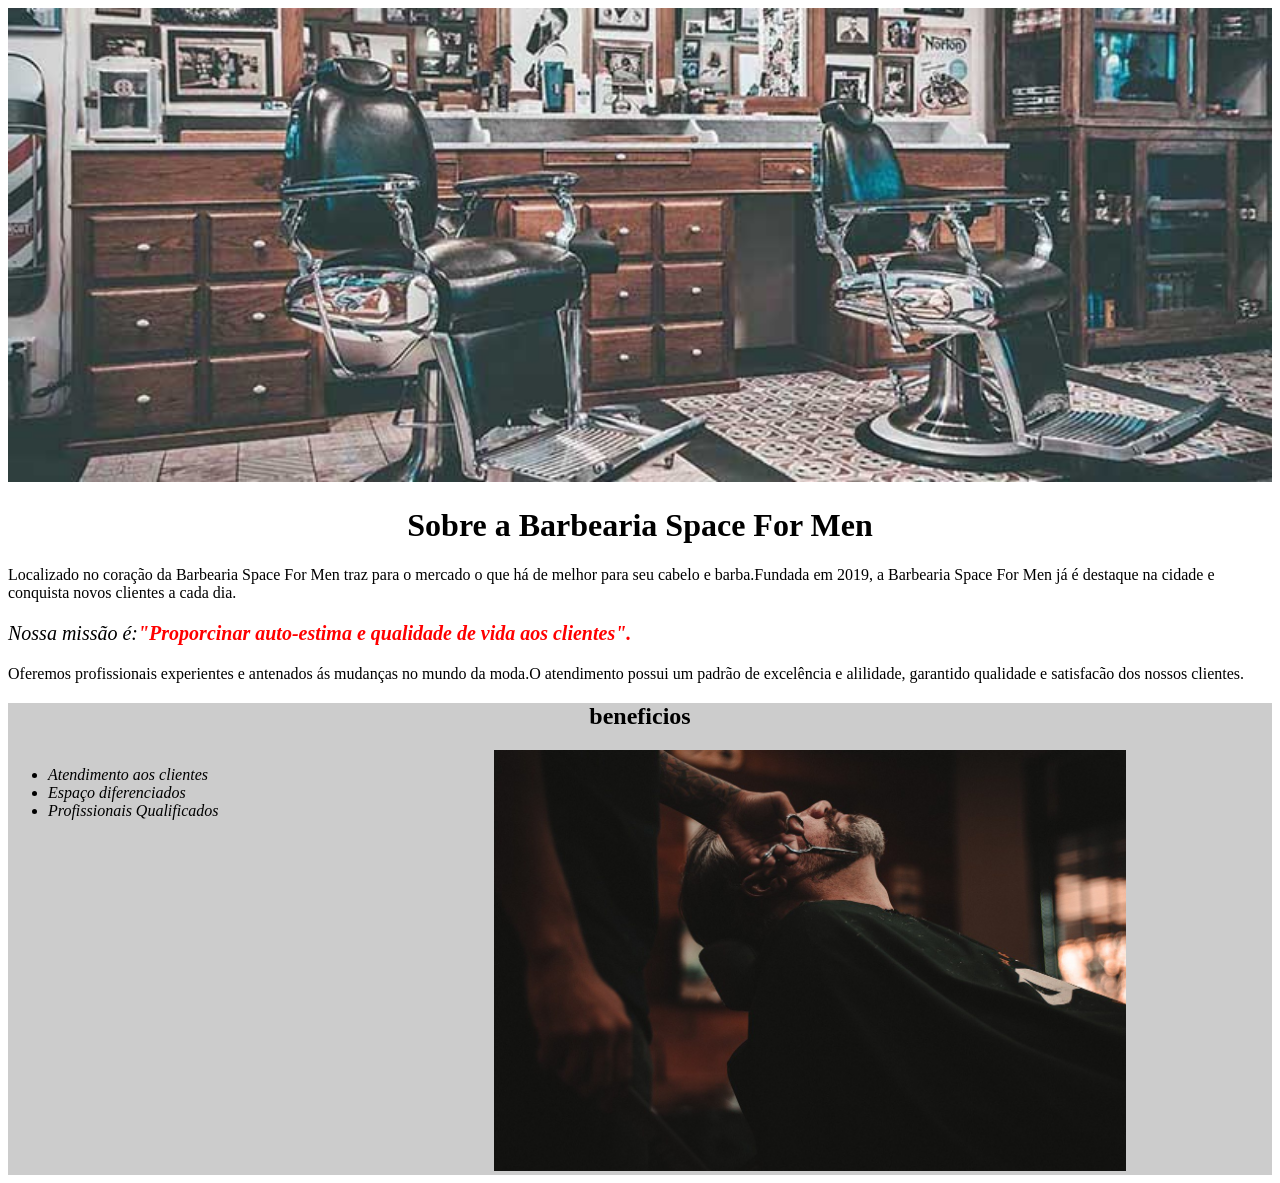
==== index.html @ 22b26fef "projeto space" ====
<!DOCTYPE html>
<html lang="pt br">

<head>
    <meta charset="UTF-8">
    <meta name="viewport" content="width=device-width, initial-scale=1.0">
    <title>Space For Men</title>
    <link rel="stylesheet" href="style.css">
</head>

<body>


    <img src="./img/banner.jpg" alt="banner" class="banner">
    <div class="principal">
         <header>
             <h1 class="titulo-centralizado">Sobre a Barbearia Space For Men</h1>
         </header>

        <main>
        <p>Localizado no coração da Barbearia Space For Men traz para o mercado o que há de melhor para seu cabelo e
            barba.Fundada em 2019, a Barbearia Space For Men já é destaque na cidade e conquista novos clientes a cada
            dia.</p>
        <p class="missao"><em>Nossa missão é:<strong>"Proporcinar auto-estima e qualidade de vida aos clientes".</strong></em></p>
        <p>Oferemos profissionais experientes e antenados ás mudanças no mundo da moda.O atendimento possui um padrão de
            excelência e alilidade, garantido qualidade e satisfacão dos nossos clientes.</p>
    </div>
    <div class="beneficios">
       <h2 class="titulo-centralizado">beneficios</h2>
          
      <ul>

      <li class="intens">Atendimento aos clientes</li>
      <li class="intens">Espaço diferenciados</li>
      <li class="intens">Profissionais Qualificados</li>

      </ul>


      <img src="./img/beneficios.jpg" alt="beneficios" class="imagembeneficios">
    </div>
    </main>

    <footer>
        
    </footer>


</body>
</html>
---- style.css ----
.banner{
    width: 100%;
}

.pricipal{
    background-color: #ffffff;
    padding: 30px;
}


.titulo-centralizado{
    text-align: center;
}


.missao{
    font-size: 20px;
}


em strong{
    color: red;
}

.beneficios{
      background-color:#cccccc;
}

.titulo-centralizado{ 
    text-align: center;
}

.intens{
    font-style: italic;
}

ul{
    display: inline-block;
    vertical-align: top;
    width: 20%;
    margin-right: 15%;

}

.imagembeneficios{
    width: 50%;
}
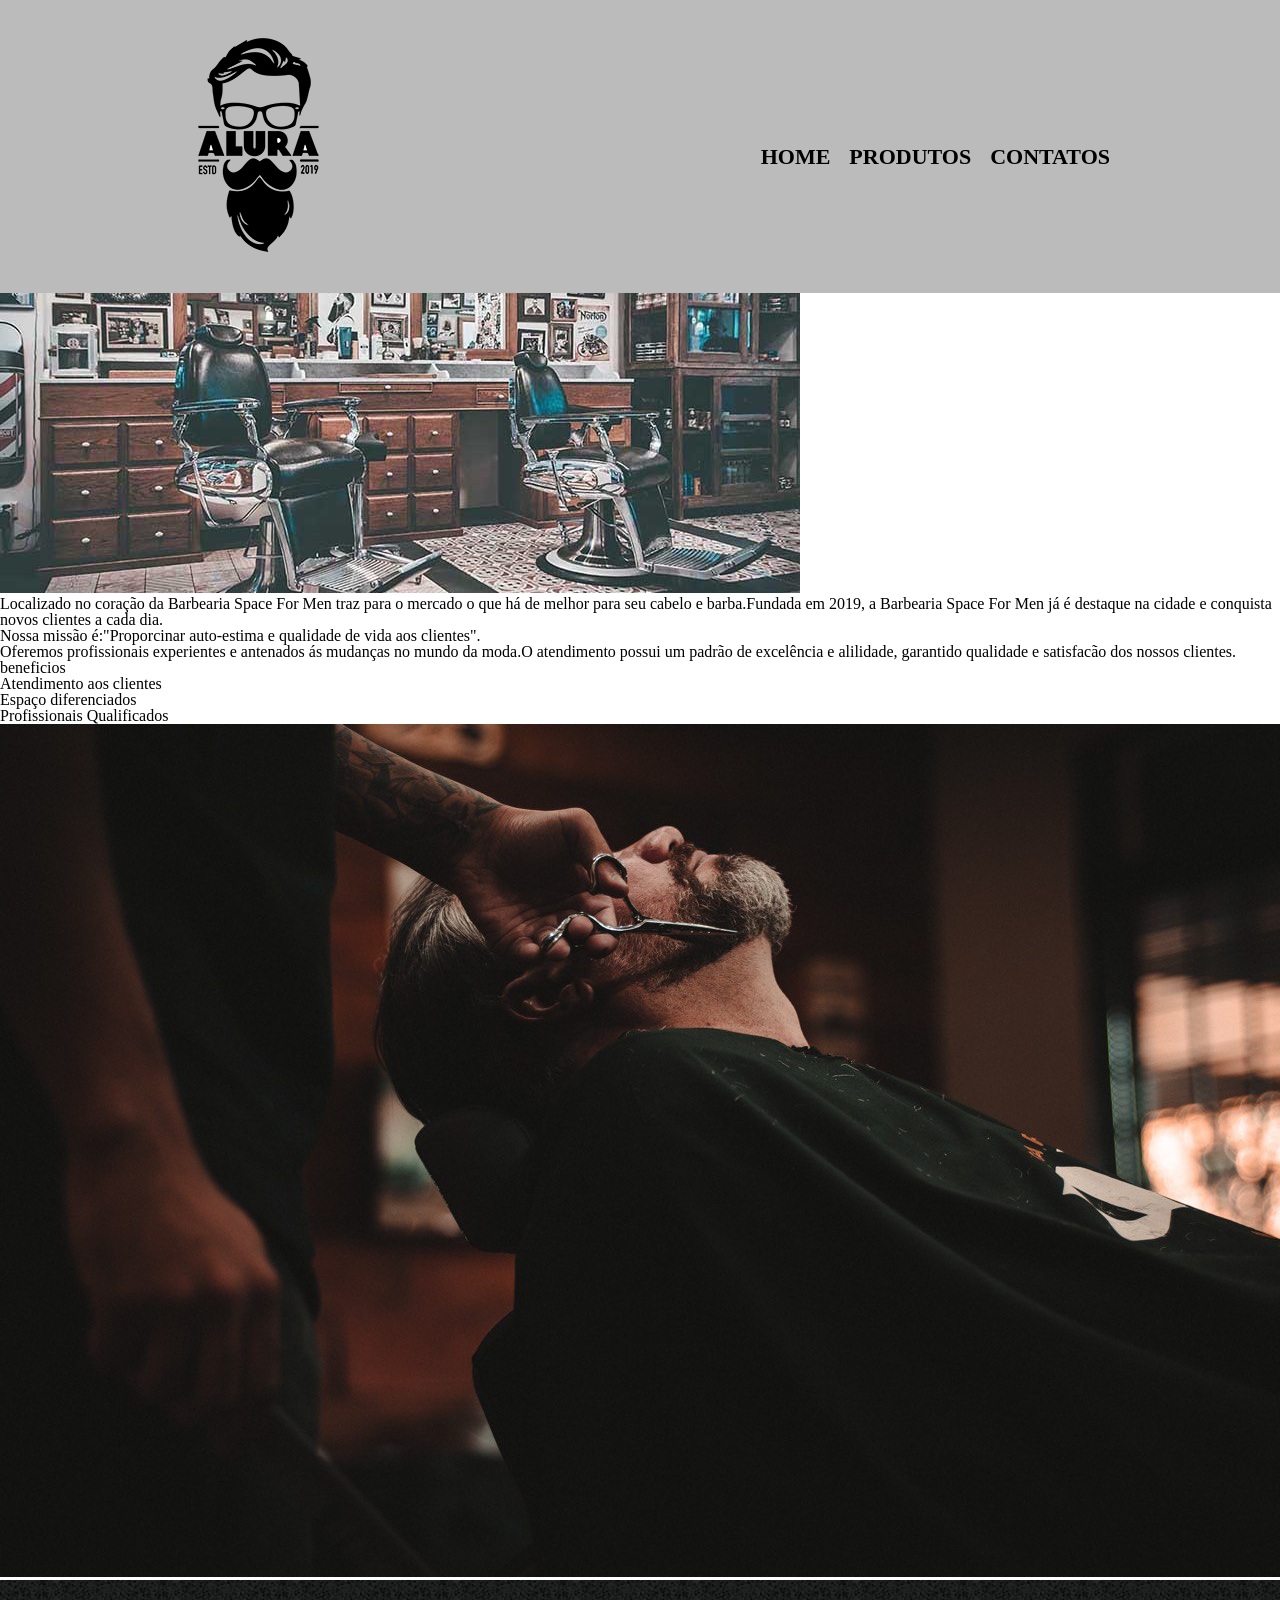
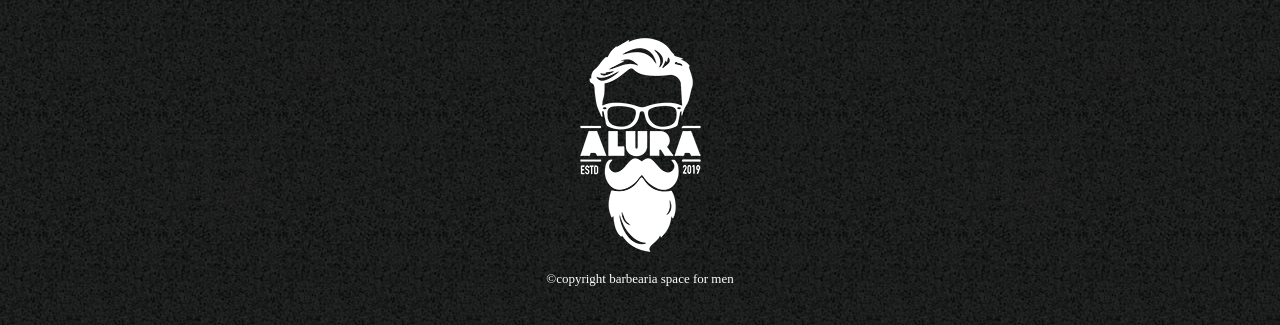
==== commit a2057315: "atualização da aula dia 22/09/2026" ====
--- a/index.html
+++ b/index.html
@@ -4,20 +4,30 @@
 <head>
     <meta charset="UTF-8">
     <meta name="viewport" content="width=device-width, initial-scale=1.0">
-    <title>Space For Men</title>
+    <title>Barbearia Space For Men</title>
+    <link rel="stylesheet" href="reset.css">
     <link rel="stylesheet" href="style.css">
 </head>
 
 <body>
 
+    <header>
+       <div class="caixa">
+         <h1><img src="./img/logo.png"alt="logo"></h1>
+         <nav>
+          <ul>
+            <li><a href="index.html">Home</a> </li>
+            <li><a href="produtos.html">Produtos</a> </li>
+            <li><a href="Contatos.html">Contatos</a> </li>
+          </ul>
+         </nav>
+       </div>
+   </header>
 
     <img src="./img/banner.jpg" alt="banner" class="banner">
+    
+        <main>
     <div class="principal">
-         <header>
-             <h1 class="titulo-centralizado">Sobre a Barbearia Space For Men</h1>
-         </header>
-
-        <main>
         <p>Localizado no coração da Barbearia Space For Men traz para o mercado o que há de melhor para seu cabelo e
             barba.Fundada em 2019, a Barbearia Space For Men já é destaque na cidade e conquista novos clientes a cada
             dia.</p>
@@ -41,9 +51,10 @@
     </div>
     </main>
 
-    <footer>
-        
-    </footer>
+   <footer>
+       <img src="./img/logo-branco.png" alt="logo-branco">
+       <p class="copy">&copy;copyright barbearia space for men</p>
+   </footer>
 
 
 </body>
--- a/style.css
+++ b/style.css
@@ -1,47 +1,42 @@
-.banner{
-    width: 100%;
+header{
+    background-color: #bbbbbb;
+    padding: 20px 0;
 }
 
-.pricipal{
-    background-color: #ffffff;
-    padding: 30px;
+.caixa{
+    width: 940px;
+    margin: 0 auto;
+    position: relative;
 }
 
-
-.titulo-centralizado{
-    text-align: center;
+nav{
+    position: absolute;
+    top: 126px;
+    right: 0px;
 }
 
-
-.missao{
-    font-size: 20px;
+nav li{
+    display: inline;
+    margin:  0 0 0 15px;
 }
 
-
-em strong{
-    color: red;
+nav a{
+    text-transform: uppercase;
+    color: #000000;
+    font-weight: bold;
+    font-size: 22px;
+    text-decoration: none;
 }
 
-.beneficios{
-      background-color:#cccccc;
+nav a:hover{
+    color: #c78c19;
+    text-decoration: underline;
 }
 
-.titulo-centralizado{ 
+footer{
     text-align: center;
+    background-image: url(./img/bg.jpg);
+    color: white;
+    padding: 40px 0;
+    font-size: 13px;
 }
-
-.intens{
-    font-style: italic;
-}
-
-ul{
-    display: inline-block;
-    vertical-align: top;
-    width: 20%;
-    margin-right: 15%;
-
-}
-
-.imagembeneficios{
-    width: 50%;
-}
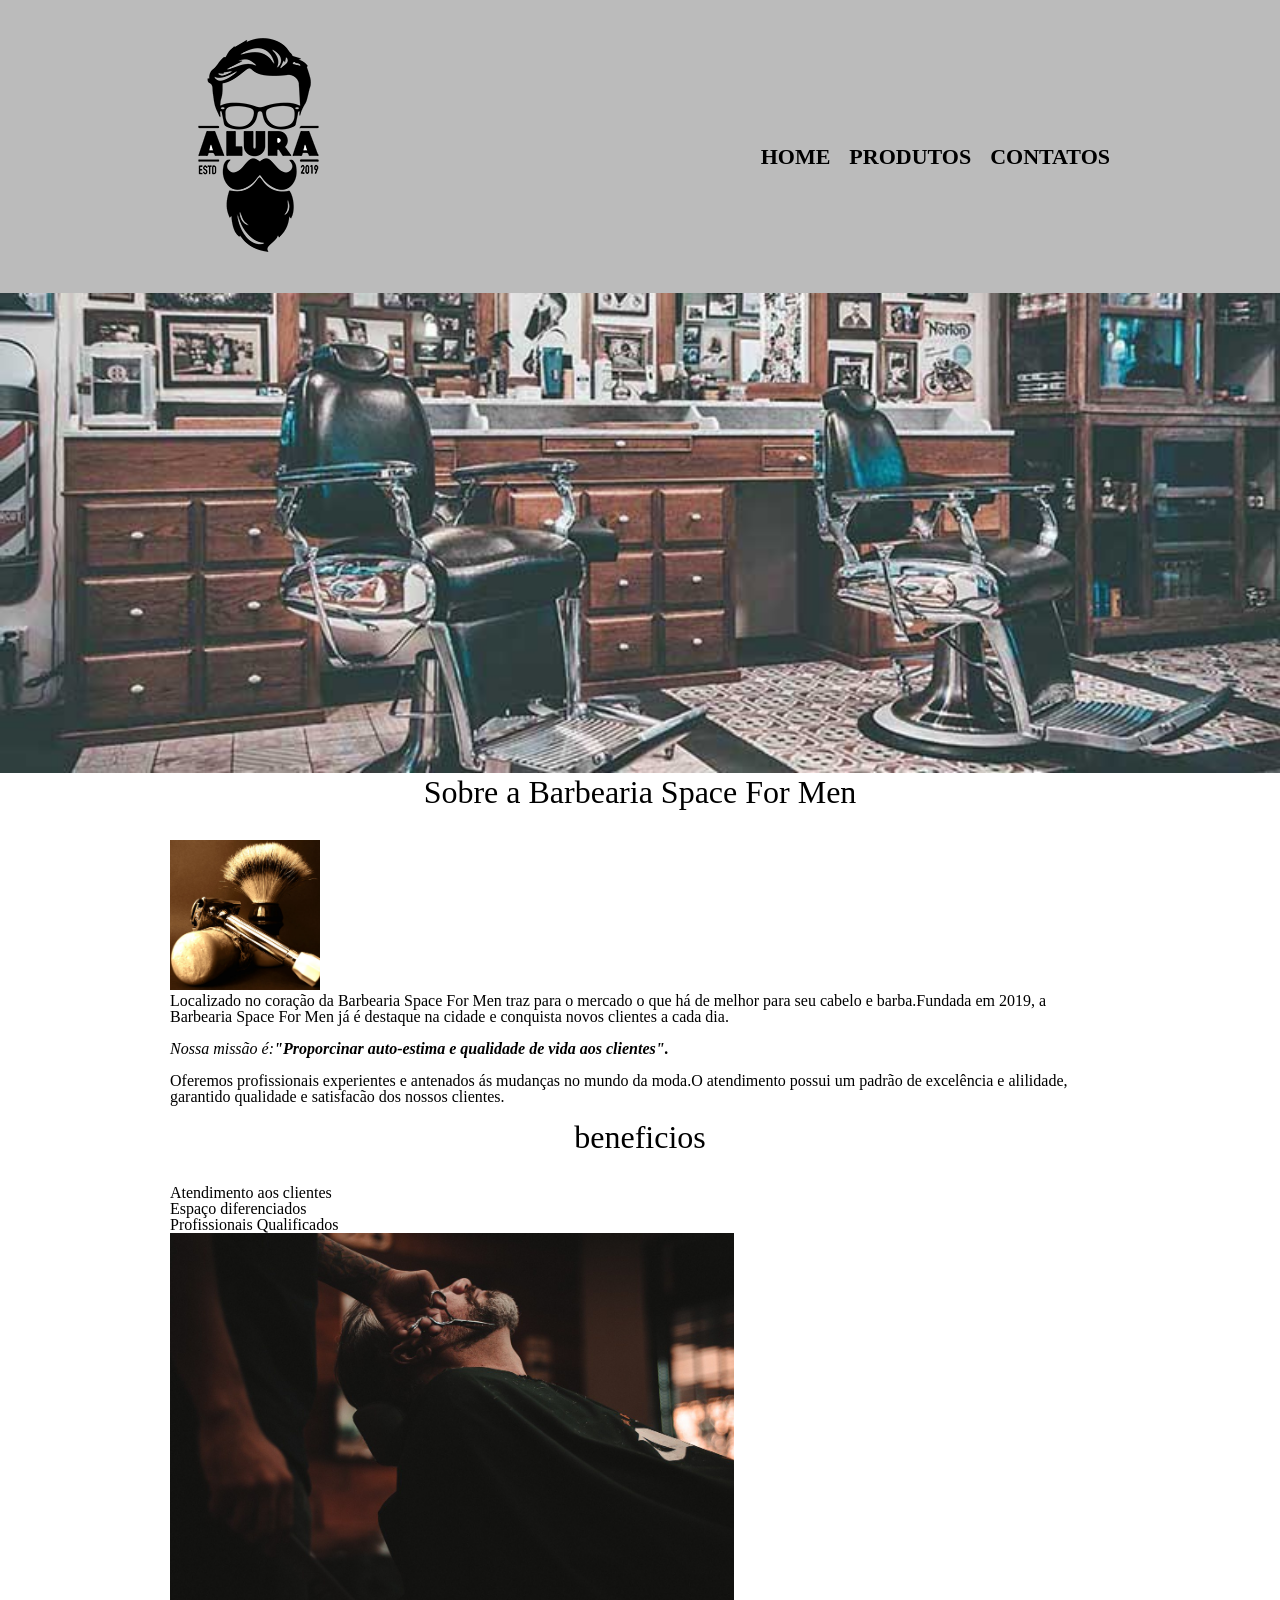
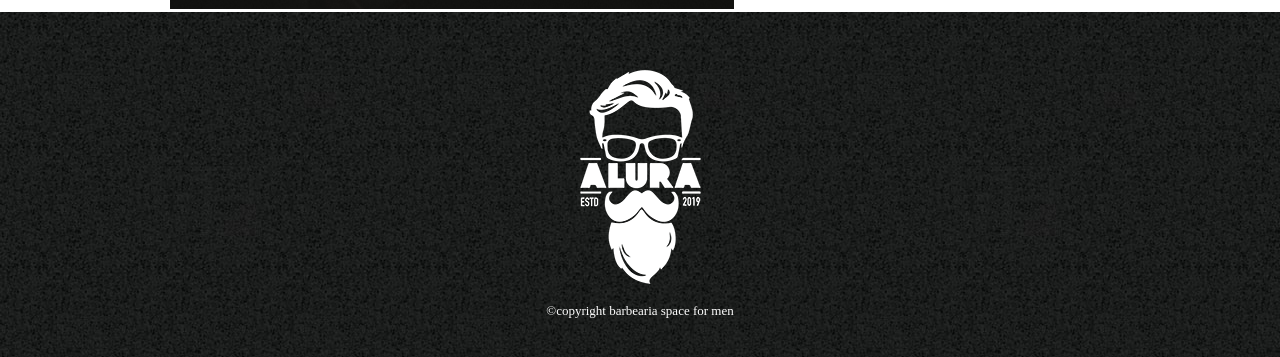
==== commit beea5a37: "atualização da aula dia 24/09/2026" ====
--- a/index.html
+++ b/index.html
@@ -18,7 +18,7 @@
           <ul>
             <li><a href="index.html">Home</a> </li>
             <li><a href="produtos.html">Produtos</a> </li>
-            <li><a href="Contatos.html">Contatos</a> </li>
+            <li><a href="contados.html">Contatos</a> </li>
           </ul>
          </nav>
        </div>
@@ -26,29 +26,35 @@
 
     <img src="./img/banner.jpg" alt="banner" class="banner">
     
-        <main>
-    <div class="principal">
-        <p>Localizado no coração da Barbearia Space For Men traz para o mercado o que há de melhor para seu cabelo e
+    <main>
+      <section class="principal">
+
+         <h2 class="titulo-principal">Sobre a Barbearia Space For Men</h2>
+         <img src="./img/utensilios.jpg" alt="utensilios barbearia" class="utensilios">
+
+         <p>Localizado no coração da Barbearia Space For Men traz para o mercado o que há de melhor para seu cabelo e
             barba.Fundada em 2019, a Barbearia Space For Men já é destaque na cidade e conquista novos clientes a cada
             dia.</p>
-        <p class="missao"><em>Nossa missão é:<strong>"Proporcinar auto-estima e qualidade de vida aos clientes".</strong></em></p>
-        <p>Oferemos profissionais experientes e antenados ás mudanças no mundo da moda.O atendimento possui um padrão de
+
+         <p class="missao"><em>Nossa missão é:<strong>"Proporcinar auto-estima e qualidade de vida aos clientes".</strong></em></p>
+
+         <p>Oferemos profissionais experientes e antenados ás mudanças no mundo da moda.O atendimento possui um padrão de
             excelência e alilidade, garantido qualidade e satisfacão dos nossos clientes.</p>
-    </div>
-    <div class="beneficios">
-       <h2 class="titulo-centralizado">beneficios</h2>
+      </section>
+      <section class="beneficios">
+          <h3 class="titulo-principal">beneficios</h3>
           
-      <ul>
+          <ul>
 
-      <li class="intens">Atendimento aos clientes</li>
-      <li class="intens">Espaço diferenciados</li>
-      <li class="intens">Profissionais Qualificados</li>
+              <li class="intens">Atendimento aos clientes</li>
+              <li class="intens">Espaço diferenciados</li>
+              <li class="intens">Profissionais Qualificados</li>
 
-      </ul>
+          </ul>
 
 
-      <img src="./img/beneficios.jpg" alt="beneficios" class="imagembeneficios">
-    </div>
+          <img src="./img/beneficios.jpg" alt="beneficios" class="imagembeneficios">
+      </section>
     </main>
 
    <footer>
--- a/style.css
+++ b/style.css
@@ -33,6 +33,41 @@
     text-decoration: underline;
 }
 
+.banner{
+    width: 100%;
+}
+
+main{
+    width: 940px;
+    margin: 0 auto;
+}
+
+.principal p{
+    margin: 0 0 1em;
+}
+
+.principal strong{
+    font-weight: bolder;
+}
+
+.principal em{
+    font-style: italic;
+}
+
+.titulo-principal{
+    text-align: center;
+    font-size: 2em;
+    margin: 0 0 1em;
+}
+
+.utensilios{
+    width: 150px;
+}
+
+.imagembeneficios{
+    width: 60%;
+}
+
 footer{
     text-align: center;
     background-image: url(./img/bg.jpg);
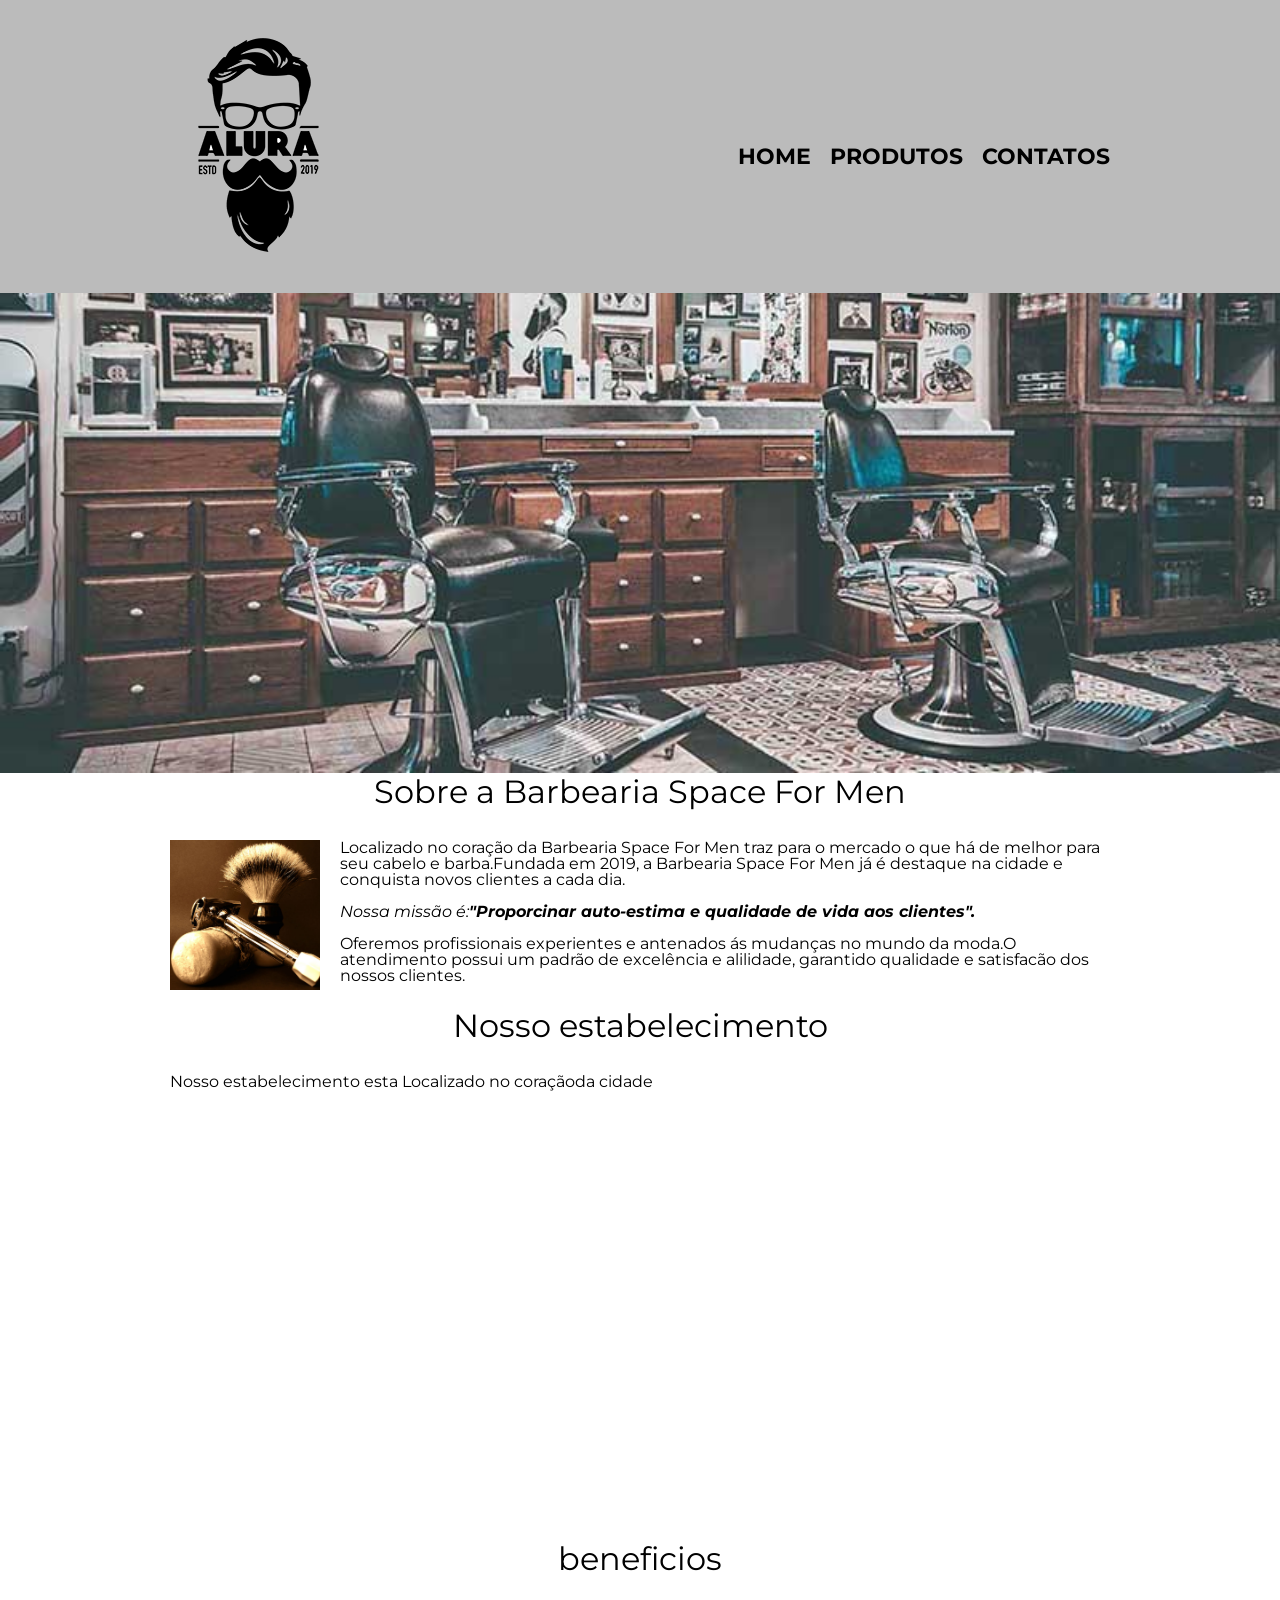
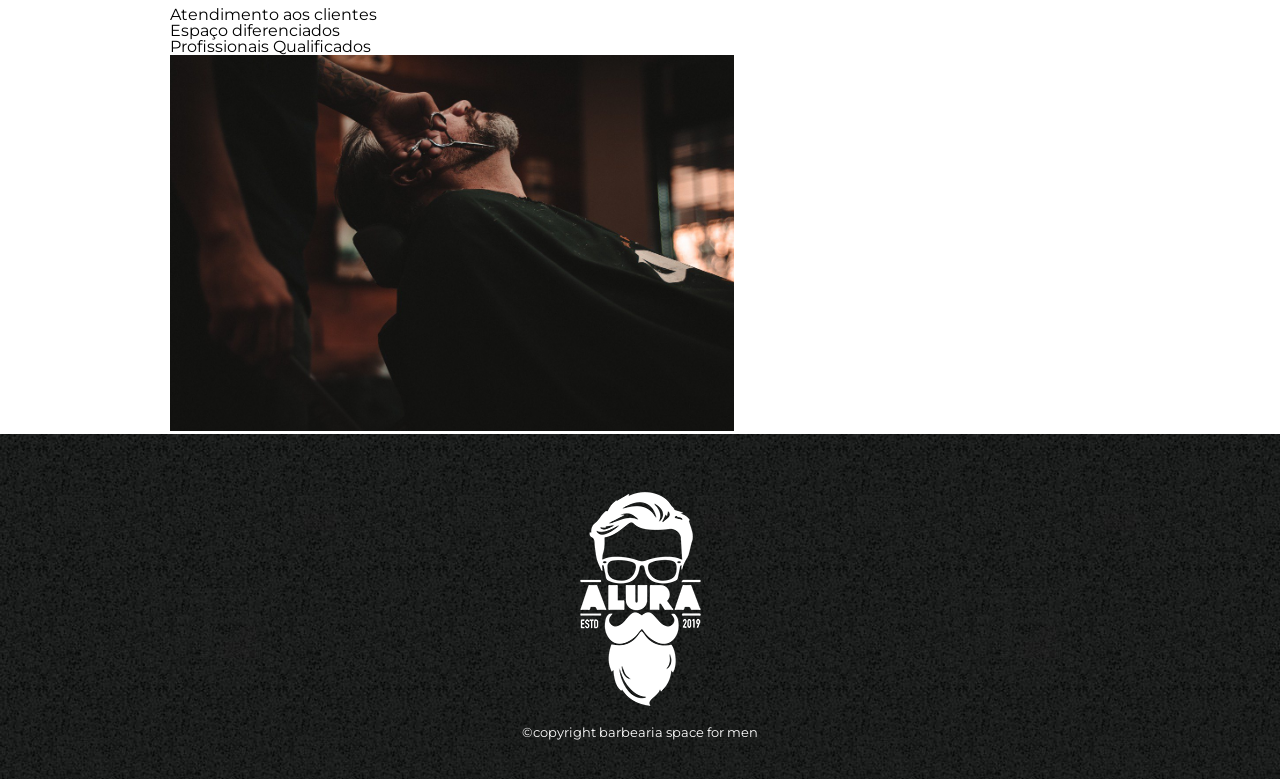
==== commit 8afe08c7: "atualização da aula dia 28/09/2026" ====
--- a/index.html
+++ b/index.html
@@ -7,61 +7,79 @@
     <title>Barbearia Space For Men</title>
     <link rel="stylesheet" href="reset.css">
     <link rel="stylesheet" href="style.css">
+    <link rel="preconnect" href="https://fonts.googleapis.com">
+    <link rel="preconnect" href="https://fonts.gstatic.com" crossorigin>
+    <link href="https://fonts.googleapis.com/css2?family=Montserrat:ital,wght@0,100..900;1,100..900&display=swap"
+        rel="stylesheet">
 </head>
 
 <body>
 
     <header>
-       <div class="caixa">
-         <h1><img src="./img/logo.png"alt="logo"></h1>
-         <nav>
-          <ul>
-            <li><a href="index.html">Home</a> </li>
-            <li><a href="produtos.html">Produtos</a> </li>
-            <li><a href="contados.html">Contatos</a> </li>
-          </ul>
-         </nav>
-       </div>
-   </header>
+        <div class="caixa">
+            <h1><img src="./img/logo.png" alt="logo"></h1>
+            <nav>
+                <ul>
+                    <li><a href="index.html">Home</a> </li>
+                    <li><a href="produtos.html">Produtos</a> </li>
+                    <li><a href="contados.html">Contatos</a> </li>
+                </ul>
+            </nav>
+        </div>
+    </header>
 
     <img src="./img/banner.jpg" alt="banner" class="banner">
-    
+
     <main>
-      <section class="principal">
+        <section class="principal">
 
-         <h2 class="titulo-principal">Sobre a Barbearia Space For Men</h2>
-         <img src="./img/utensilios.jpg" alt="utensilios barbearia" class="utensilios">
+            <h2 class="titulo-principal">Sobre a Barbearia Space For Men</h2>
+            <img src="./img/utensilios.jpg" alt="utensilios barbearia" class="utensilios">
 
-         <p>Localizado no coração da Barbearia Space For Men traz para o mercado o que há de melhor para seu cabelo e
-            barba.Fundada em 2019, a Barbearia Space For Men já é destaque na cidade e conquista novos clientes a cada
-            dia.</p>
+            <p>Localizado no coração da Barbearia Space For Men traz para o mercado o que há de melhor para seu cabelo e
+                barba.Fundada em 2019, a Barbearia Space For Men já é destaque na cidade e conquista novos clientes a
+                cada
+                dia.</p>
 
-         <p class="missao"><em>Nossa missão é:<strong>"Proporcinar auto-estima e qualidade de vida aos clientes".</strong></em></p>
+            <p class="missao"><em>Nossa missão é:<strong>"Proporcinar auto-estima e qualidade de vida aos
+                        clientes".</strong></em></p>
 
-         <p>Oferemos profissionais experientes e antenados ás mudanças no mundo da moda.O atendimento possui um padrão de
-            excelência e alilidade, garantido qualidade e satisfacão dos nossos clientes.</p>
-      </section>
-      <section class="beneficios">
-          <h3 class="titulo-principal">beneficios</h3>
-          
-          <ul>
+            <p>Oferemos profissionais experientes e antenados ás mudanças no mundo da moda.O atendimento possui um
+                padrão de
+                excelência e alilidade, garantido qualidade e satisfacão dos nossos clientes.</p>
+        </section>
 
-              <li class="intens">Atendimento aos clientes</li>
-              <li class="intens">Espaço diferenciados</li>
-              <li class="intens">Profissionais Qualificados</li>
+        <section class="mapa">
+            <h3 class="titulo-principal">Nosso estabelecimento</h3>
+            <p>Nosso estabelecimento esta Localizado no coraçãoda cidade</p>
+            <iframe
+                src="https://www.google.com/maps/embed?pb=!1m18!1m12!1m3!1d3654.982817866573!2d-46.755739770923604!3d-23.64078636623434!2m3!1f0!2f0!3f0!3m2!1i1024!2i768!4f13.1!3m3!1m2!1s0x94ce5303b7b3f8bf%3A0xeda26a4907e87a15!2sBarbearia%20Space%20for%20men!5e0!3m2!1spt-BR!2sbr!4v1790604487333!5m2!1spt-BR!2sbr"
+                width="600" height="450" style="border:0;" allowfullscreen="" loading="lazy"
+                referrerpolicy="strict-origin-when-cross-origin"></iframe>
+        </section>
 
-          </ul>
+        <section class="beneficios">
+            <h3 class="titulo-principal">beneficios</h3>
+
+            <ul>
+
+                <li class="intens">Atendimento aos clientes</li>
+                <li class="intens">Espaço diferenciados</li>
+                <li class="intens">Profissionais Qualificados</li>
+
+            </ul>
 
 
-          <img src="./img/beneficios.jpg" alt="beneficios" class="imagembeneficios">
-      </section>
+            <img src="./img/beneficios.jpg" alt="beneficios" class="imagembeneficios">
+        </section>
     </main>
 
-   <footer>
-       <img src="./img/logo-branco.png" alt="logo-branco">
-       <p class="copy">&copy;copyright barbearia space for men</p>
-   </footer>
+    <footer>
+        <img src="./img/logo-branco.png" alt="logo-branco">
+        <p class="copy">&copy;copyright barbearia space for men</p>
+    </footer>
 
 
 </body>
+
 </html>
--- a/style.css
+++ b/style.css
@@ -1,3 +1,8 @@
+
+body{
+    font-family: "Montserrat", sans-serif;
+}
+
 header{
     background-color: #bbbbbb;
     padding: 20px 0;
@@ -58,10 +63,13 @@
     text-align: center;
     font-size: 2em;
     margin: 0 0 1em;
+    clear: left;
 }
 
 .utensilios{
     width: 150px;
+    float: left;
+    margin: 0 20px 20px 0;
 }
 
 .imagembeneficios{
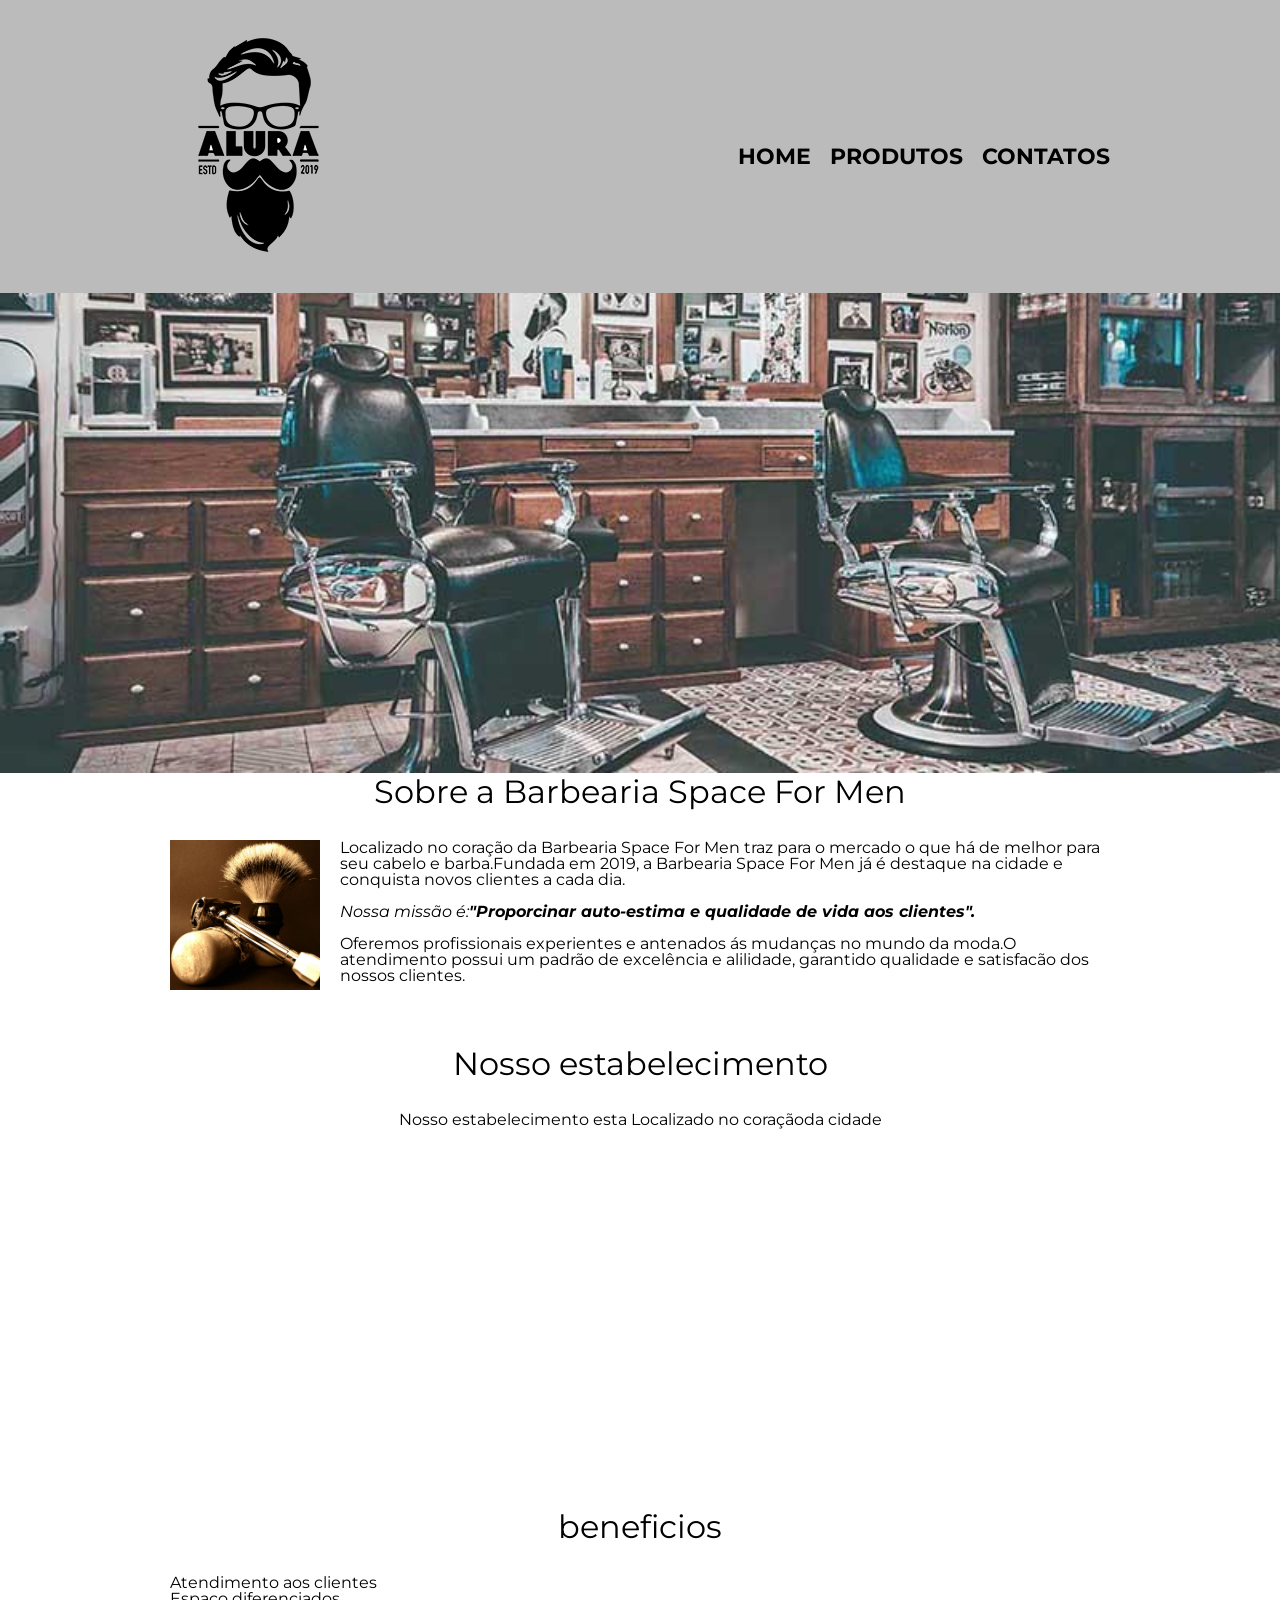
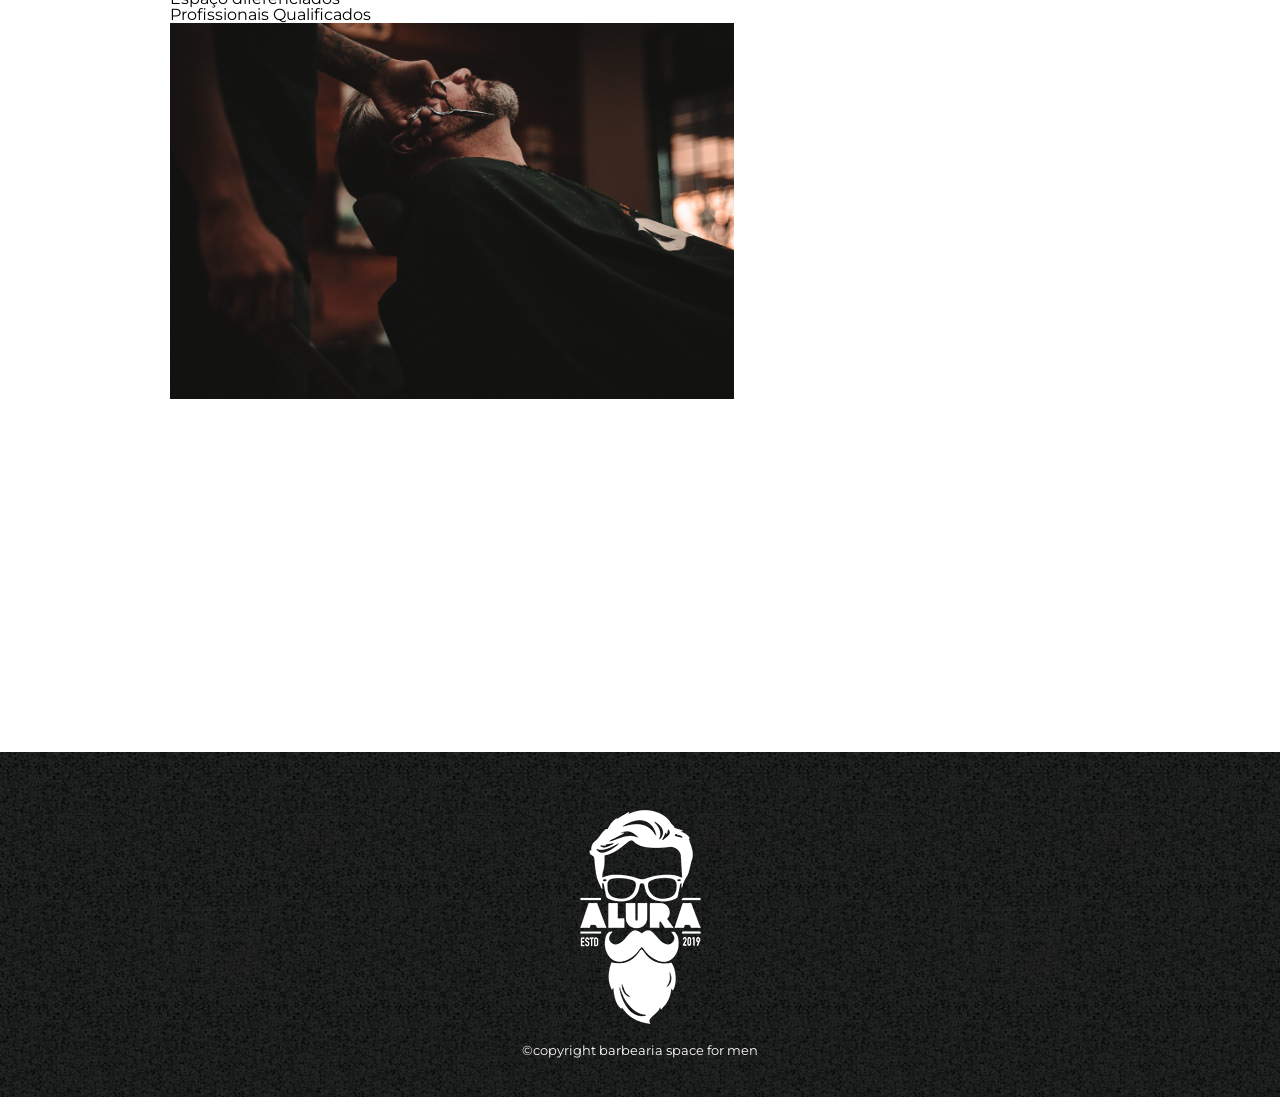
==== commit 6b524798: "atulização da aula dia 29/09/2026" ====
--- a/index.html
+++ b/index.html
@@ -51,11 +51,15 @@
 
         <section class="mapa">
             <h3 class="titulo-principal">Nosso estabelecimento</h3>
+
             <p>Nosso estabelecimento esta Localizado no coraçãoda cidade</p>
+            
             <iframe
                 src="https://www.google.com/maps/embed?pb=!1m18!1m12!1m3!1d3654.982817866573!2d-46.755739770923604!3d-23.64078636623434!2m3!1f0!2f0!3f0!3m2!1i1024!2i768!4f13.1!3m3!1m2!1s0x94ce5303b7b3f8bf%3A0xeda26a4907e87a15!2sBarbearia%20Space%20for%20men!5e0!3m2!1spt-BR!2sbr!4v1790604487333!5m2!1spt-BR!2sbr"
-                width="600" height="450" style="border:0;" allowfullscreen="" loading="lazy"
-                referrerpolicy="strict-origin-when-cross-origin"></iframe>
+                width="100%" height="300" style="border:0;" allowfullscreen="" loading="lazy"
+                referrerpolicy="strict-origin-when-cross-origin">
+            </iframe>
+            
         </section>
 
         <section class="beneficios">
@@ -69,8 +73,16 @@
 
             </ul>
 
+            <img src="./img/beneficios.jpg" alt="beneficios" class="imagembeneficios">
 
-            <img src="./img/beneficios.jpg" alt="beneficios" class="imagembeneficios">
+          <div class="video">
+
+            <iframe width="560" height="315" src="https://www.youtube.com/embed/wcVVXUV0YUY?si=WtAMYThtye86gT4m" 
+              title="YouTube video player" frameborder="0" 
+              allow="accelerometer; autoplay; clipboard-write; encrypted-media; gyroscope; picture-in-picture; web-share" 
+              referrerpolicy="strict-origin-when-cross-origin" allowfullscreen>
+            </iframe>
+          </div>
         </section>
     </main>
 
--- a/style.css
+++ b/style.css
@@ -72,8 +72,22 @@
     margin: 0 20px 20px 0;
 }
 
+.mapa{
+    padding: 3em 0;
+}
+
+.mapa p{
+    margin: 0 0 2em;
+    text-align: center;
+}
+
 .imagembeneficios{
     width: 60%;
+}
+
+.video{
+    width: 560px;
+    margin: 1em auto;
 }
 
 footer{
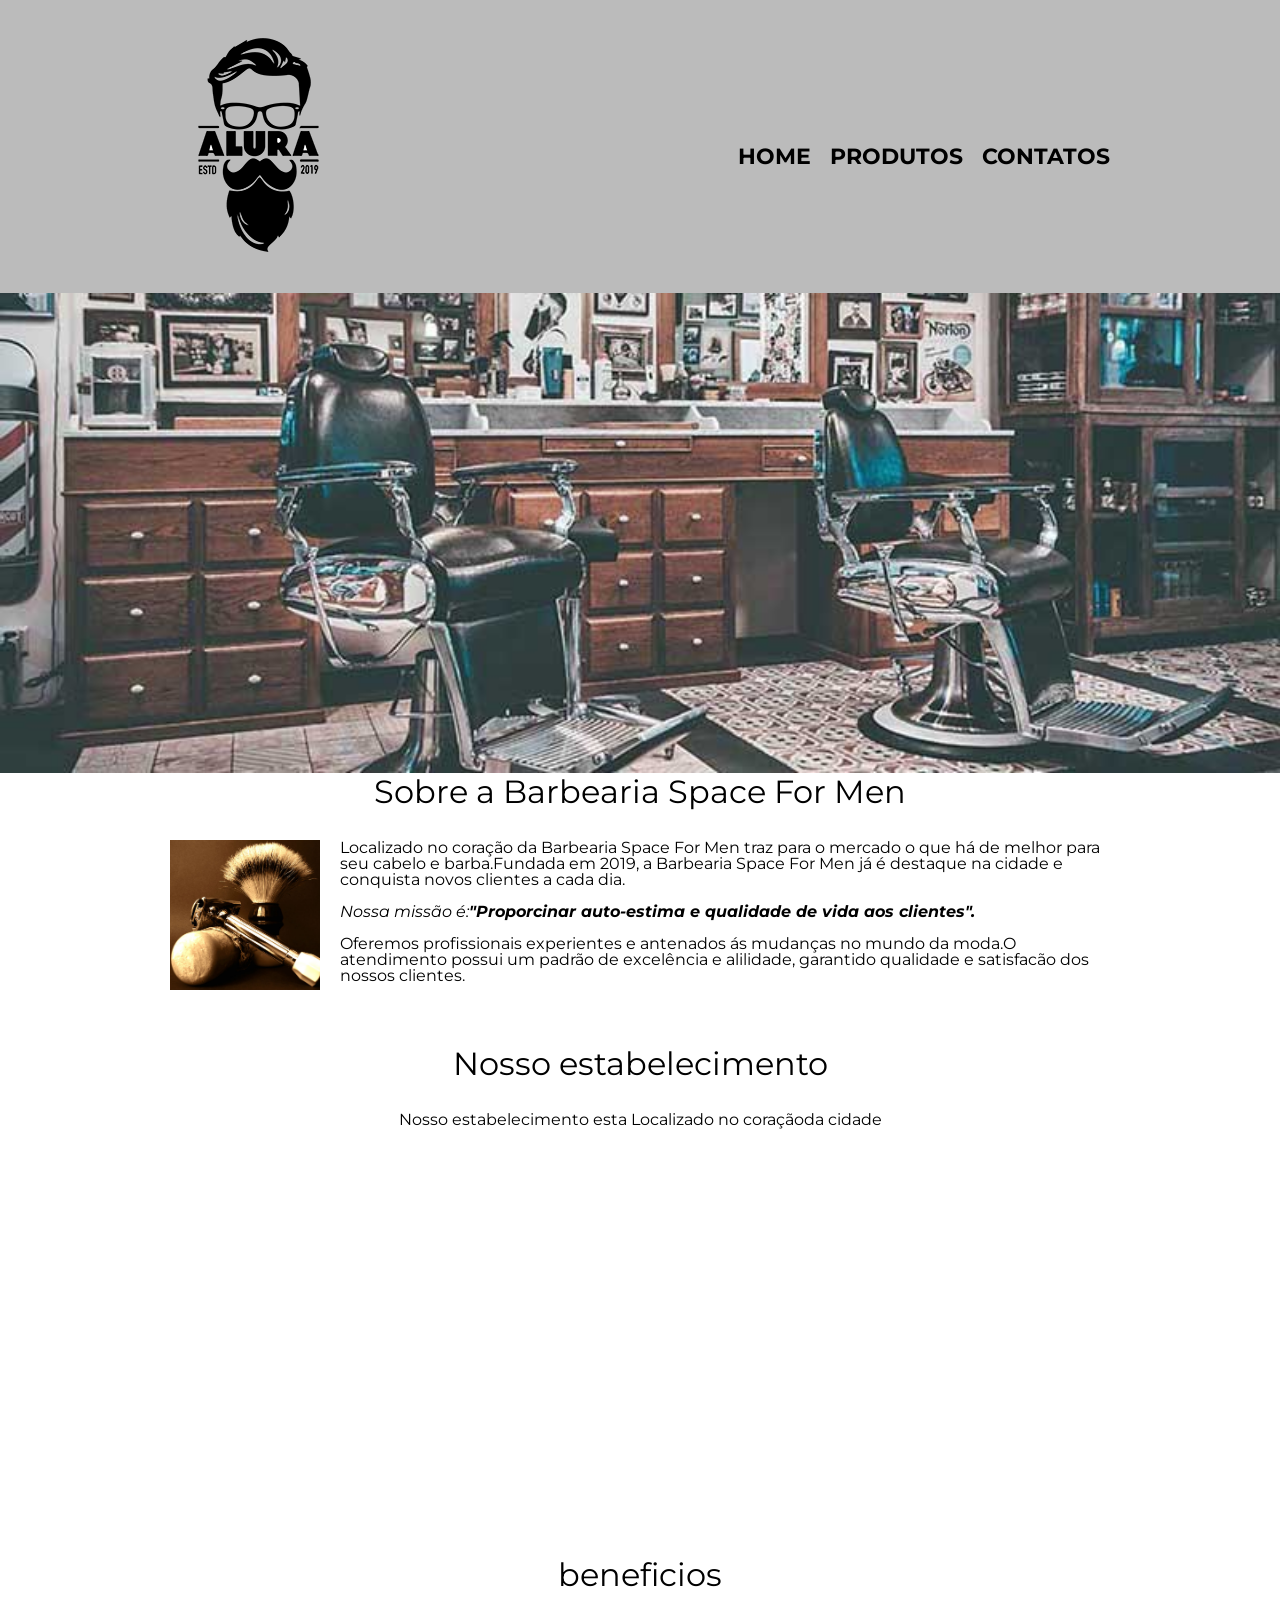
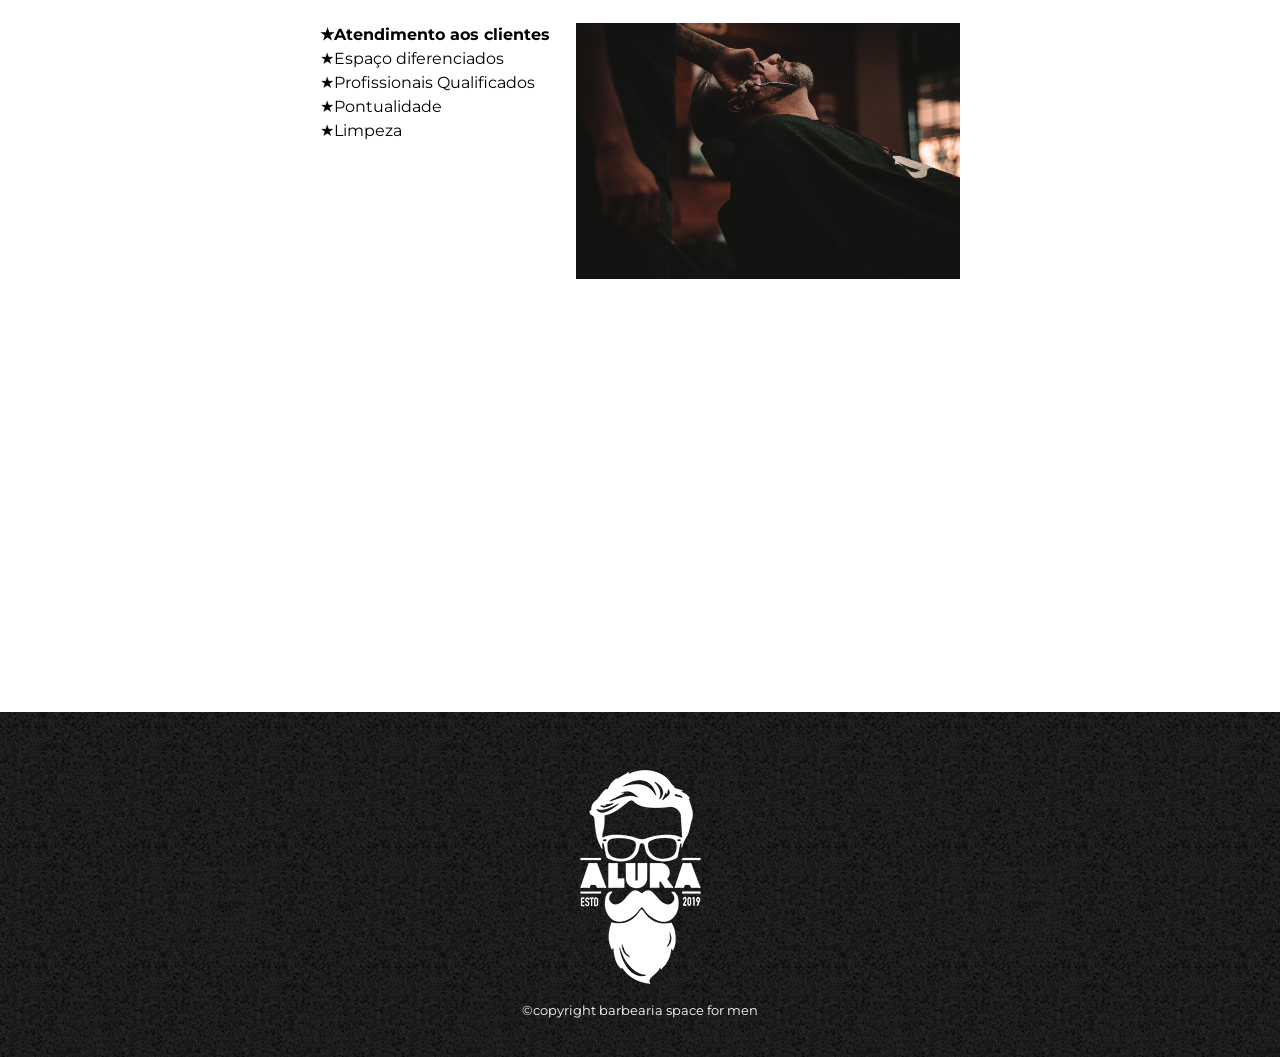
==== commit e7c0510e: "atulização da aula dia 01/10/2026" ====
--- a/index.html
+++ b/index.html
@@ -65,16 +65,17 @@
         <section class="beneficios">
             <h3 class="titulo-principal">beneficios</h3>
 
-            <ul>
+            <div class="conteudo-beneficios">
+               <ul class="lista-beneficios">
 
-                <li class="intens">Atendimento aos clientes</li>
-                <li class="intens">Espaço diferenciados</li>
-                <li class="intens">Profissionais Qualificados</li>
+                 <li class="itens">Atendimento aos clientes</li>
+                 <li class="itens">Espaço diferenciados</li>
+                 <li class="itens">Profissionais Qualificados</li>
+                 <li class="itens">Pontualidade</li>
+                 <li class="itens">Limpeza</li>
 
-            </ul>
-
-            <img src="./img/beneficios.jpg" alt="beneficios" class="imagembeneficios">
-
+               </ul><img src="./img/beneficios.jpg" alt="beneficios" class="imagembeneficios">
+          </div> 
           <div class="video">
 
             <iframe width="560" height="315" src="https://www.youtube.com/embed/wcVVXUV0YUY?si=WtAMYThtye86gT4m" 
--- a/style.css
+++ b/style.css
@@ -81,13 +81,40 @@
     text-align: center;
 }
 
+.beneficios{
+    padding: 3em 0;
+}
+
+.conteudo-beneficios{
+    width: 640px;
+    margin: 0 auto;
+}
+
+.lista-beneficios{
+    width: 40%;
+    display: inline-block;
+    vertical-align: top;
+}
+
+.itens{
+    line-height: 1.5;
+}
+
+.itens::before{
+    content: "★";
+}
+
+.itens:first-child{
+    font-weight: bold;
+}
+
 .imagembeneficios{
     width: 60%;
 }
 
 .video{
     width: 560px;
-    margin: 1em auto;
+    margin: 2em auto;
 }
 
 footer{
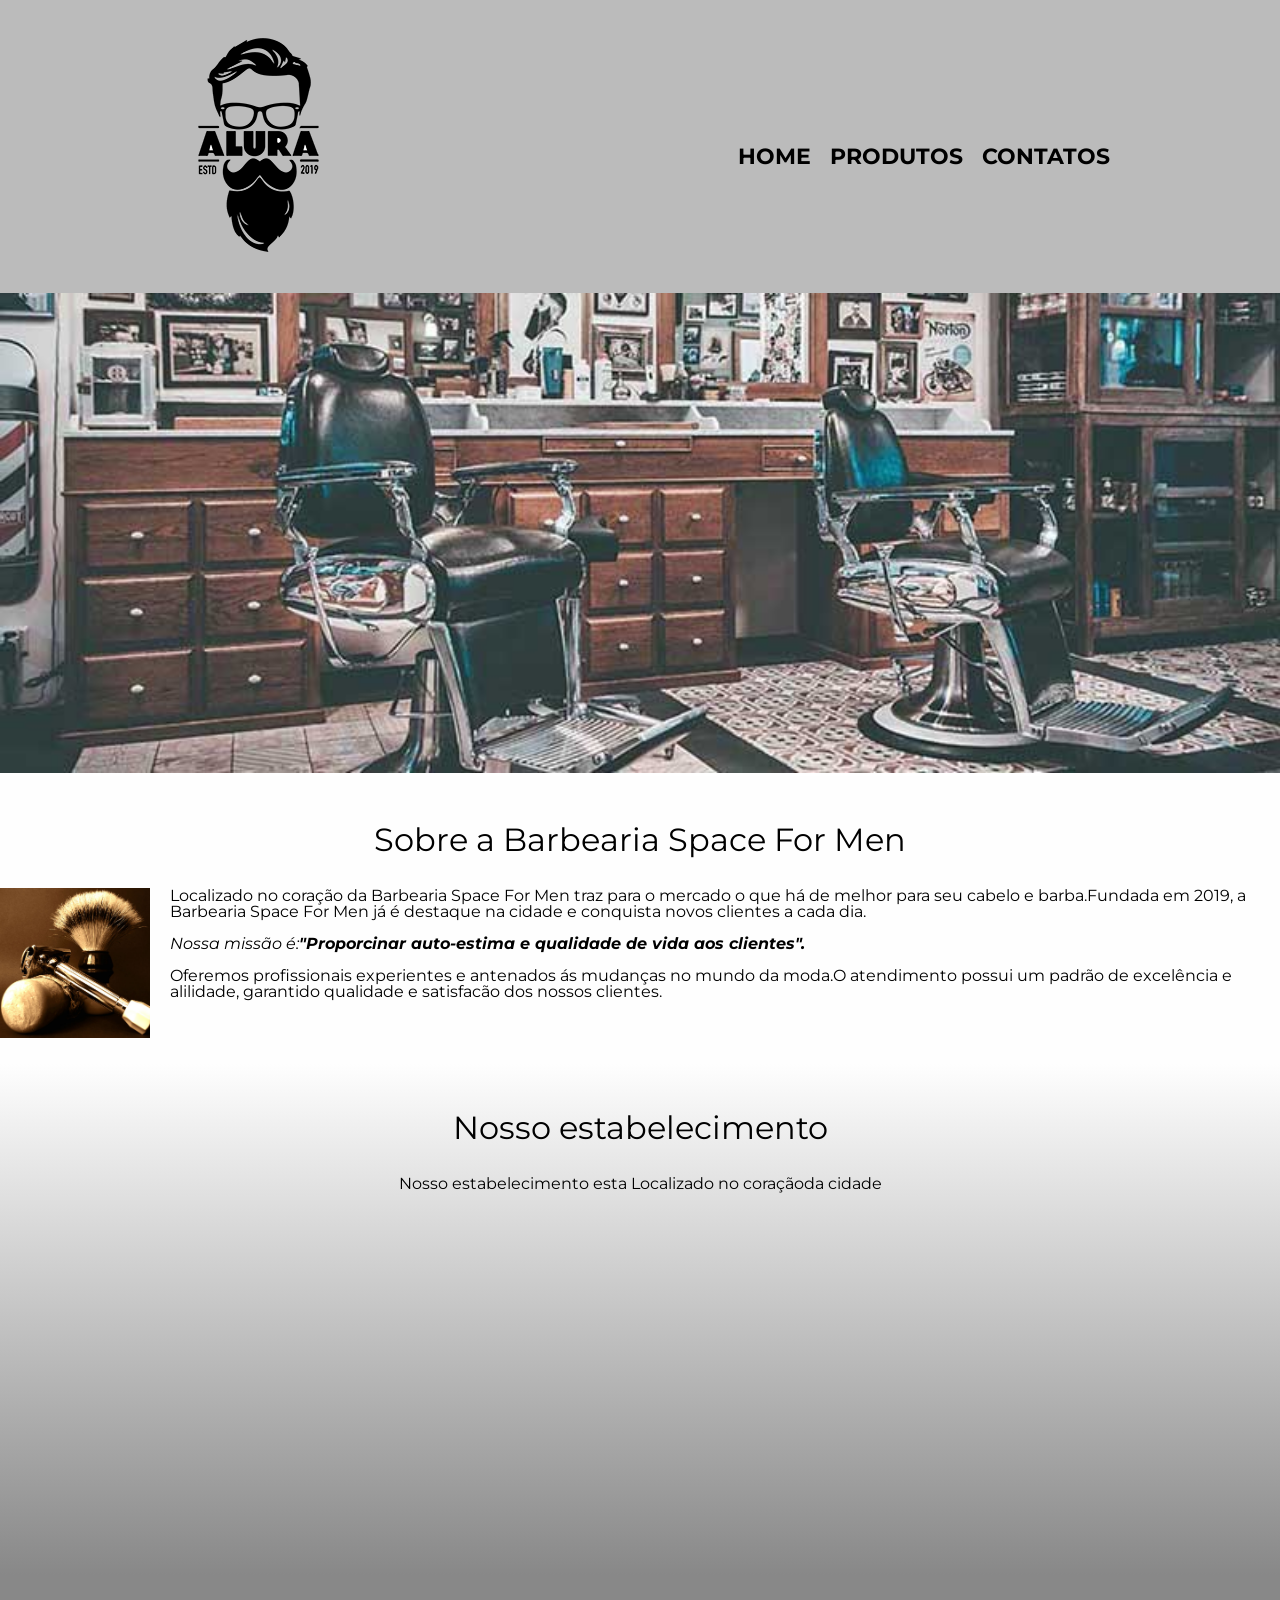
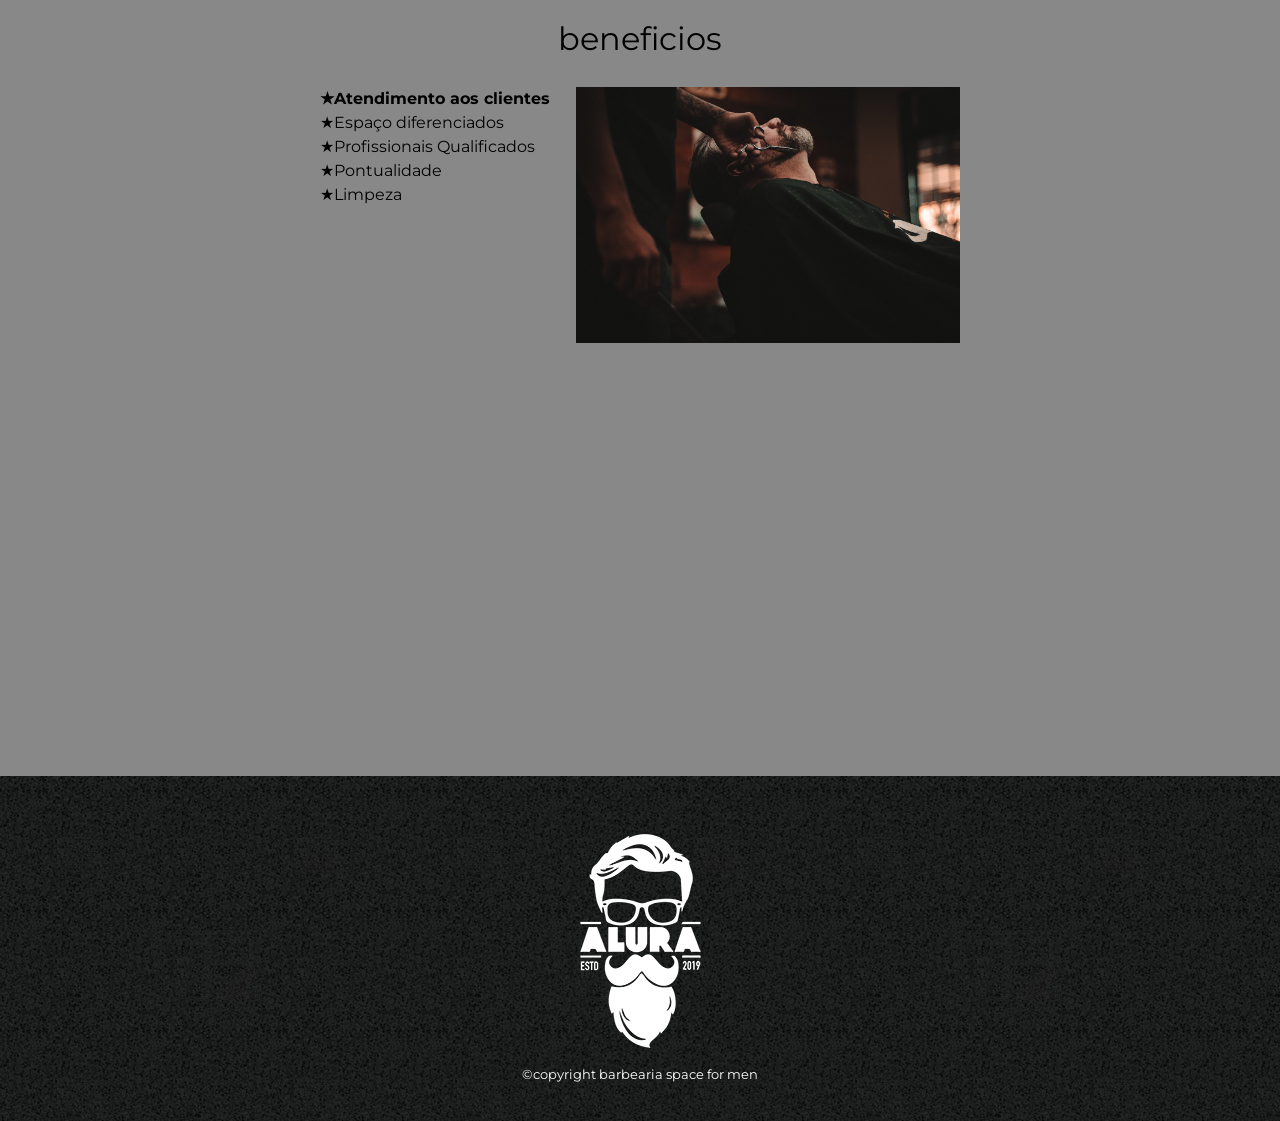
==== commit ff7716e0: "atualização da aula dia 05/10/2026" ====
--- a/index.html
+++ b/index.html
@@ -54,17 +54,18 @@
 
             <p>Nosso estabelecimento esta Localizado no coraçãoda cidade</p>
             
+            <div class="mapa-conteudo">
             <iframe
                 src="https://www.google.com/maps/embed?pb=!1m18!1m12!1m3!1d3654.982817866573!2d-46.755739770923604!3d-23.64078636623434!2m3!1f0!2f0!3f0!3m2!1i1024!2i768!4f13.1!3m3!1m2!1s0x94ce5303b7b3f8bf%3A0xeda26a4907e87a15!2sBarbearia%20Space%20for%20men!5e0!3m2!1spt-BR!2sbr!4v1790604487333!5m2!1spt-BR!2sbr"
                 width="100%" height="300" style="border:0;" allowfullscreen="" loading="lazy"
                 referrerpolicy="strict-origin-when-cross-origin">
             </iframe>
+            </div>
             
         </section>
 
         <section class="beneficios">
             <h3 class="titulo-principal">beneficios</h3>
-
             <div class="conteudo-beneficios">
                <ul class="lista-beneficios">
 
--- a/style.css
+++ b/style.css
@@ -42,8 +42,10 @@
     width: 100%;
 }
 
-main{
-    width: 940px;
+.principal{
+    
+    padding: 3em 0;
+    background-color: #fefefe;
     margin: 0 auto;
 }
 
@@ -74,6 +76,8 @@
 
 .mapa{
     padding: 3em 0;
+    margin: 0 auto;
+    background: linear-gradient(#fefefe, #888888);
 }
 
 .mapa p{
@@ -81,8 +85,14 @@
     text-align: center;
 }
 
+.mapa-conteudo{
+    width: 940px;
+    margin: 0 auto;
+}
+
 .beneficios{
     padding: 3em 0;
+    background-color: #888888;
 }
 
 .conteudo-beneficios{
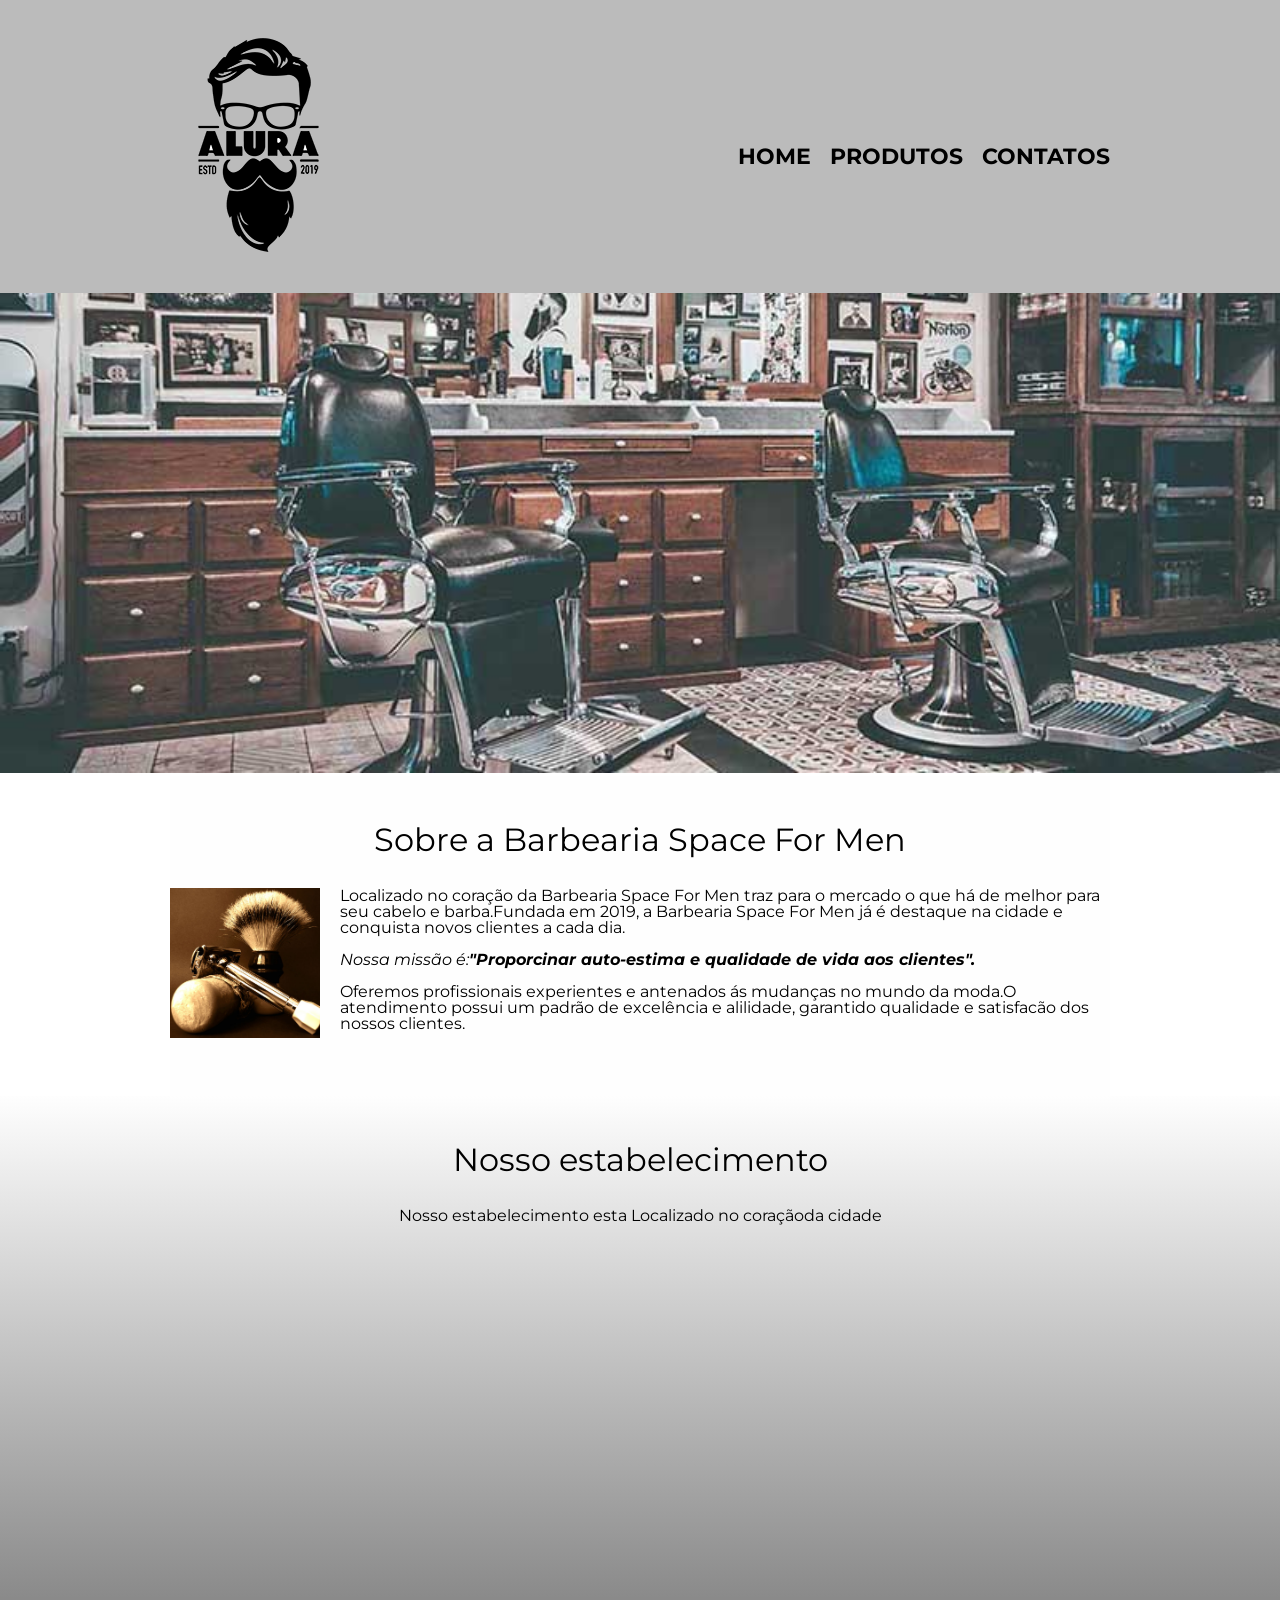
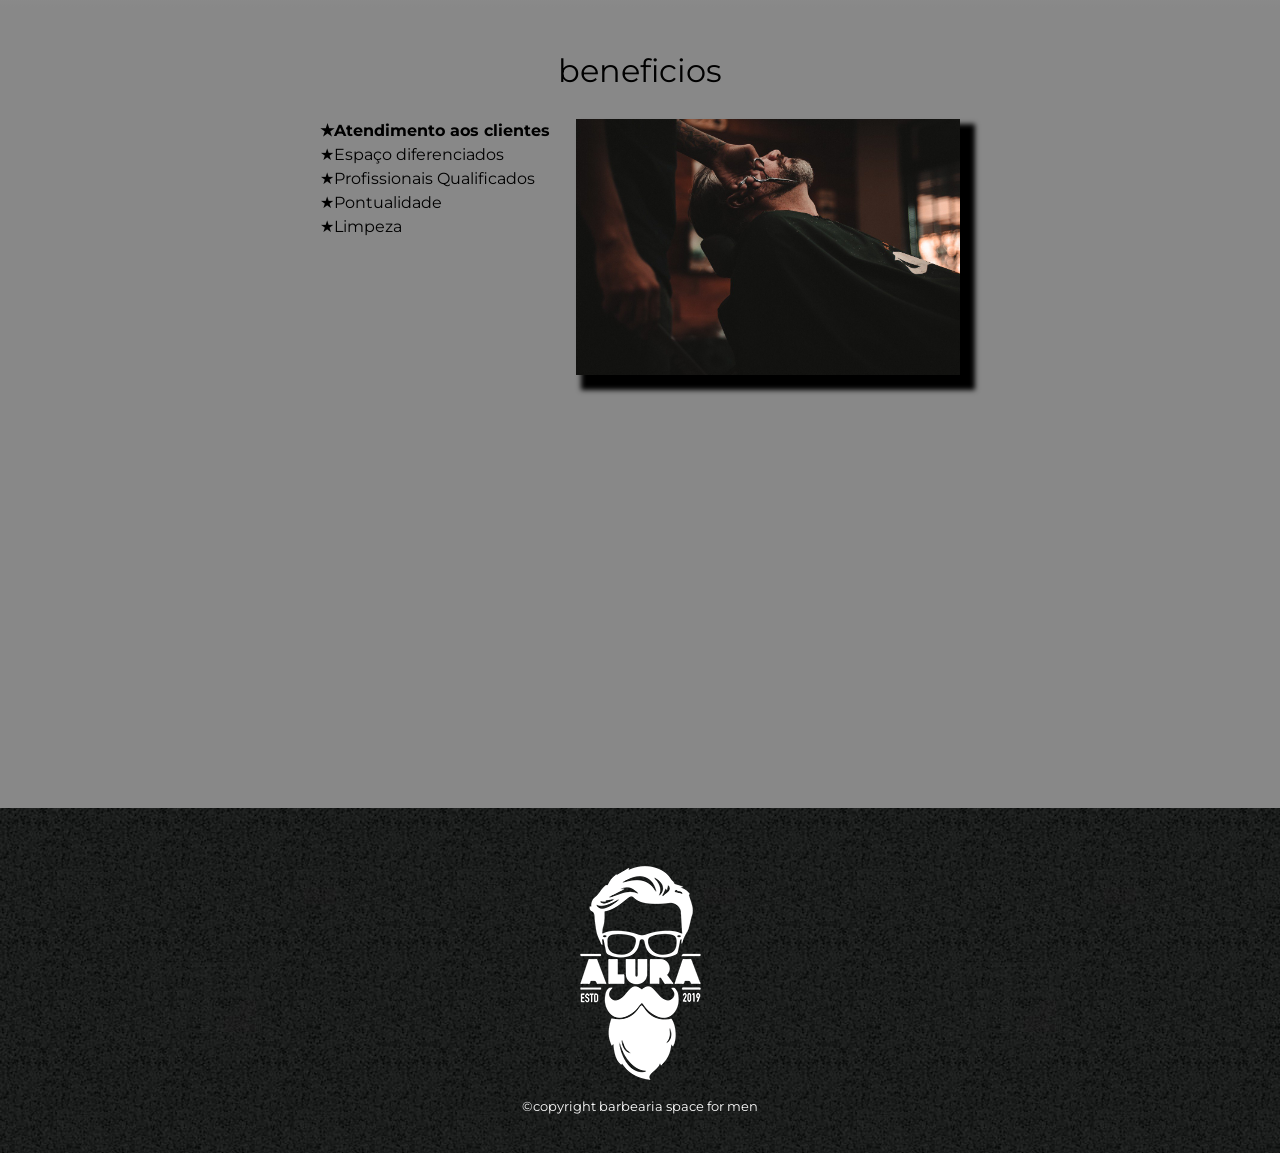
==== commit c3504aa2: "atulização da aula dia 13/10/2026" ====
--- a/index.html
+++ b/index.html
@@ -79,7 +79,7 @@
           </div> 
           <div class="video">
 
-            <iframe width="560" height="315" src="https://www.youtube.com/embed/wcVVXUV0YUY?si=WtAMYThtye86gT4m" 
+            <iframe width="100%" height="315" src="https://www.youtube.com/embed/wcVVXUV0YUY?si=WtAMYThtye86gT4m" 
               title="YouTube video player" frameborder="0" 
               allow="accelerometer; autoplay; clipboard-write; encrypted-media; gyroscope; picture-in-picture; web-share" 
               referrerpolicy="strict-origin-when-cross-origin" allowfullscreen>
--- a/style.css
+++ b/style.css
@@ -47,6 +47,7 @@
     padding: 3em 0;
     background-color: #fefefe;
     margin: 0 auto;
+    width: 940px;
 }
 
 .principal p{
@@ -93,6 +94,7 @@
 .beneficios{
     padding: 3em 0;
     background-color: #888888;
+    margin: 0 auto;
 }
 
 .conteudo-beneficios{
@@ -120,6 +122,13 @@
 
 .imagembeneficios{
     width: 60%;
+    opacity: 1;
+    transition: 400ms;
+    box-shadow: 10px 10px 5px 5px #000000;
+}
+
+.imagembeneficios:hover{
+    opacity: 0.3;
 }
 
 .video{
@@ -134,3 +143,23 @@
     padding: 40px 0;
     font-size: 13px;
 }
+
+@media screen and (max-width: 480px) {
+    
+    .caixa,.principal,.mapa,.mapa-conteudo,.beneficios,.conteudo-beneficios,.video{
+        width: auto;
+    }
+
+    h1{
+        text-align: center;
+    }
+
+    nav{
+        position: static;
+    }
+
+    .lista-beneficios, .imagembeneficios{
+        width: 100%;
+    }
+
+}
